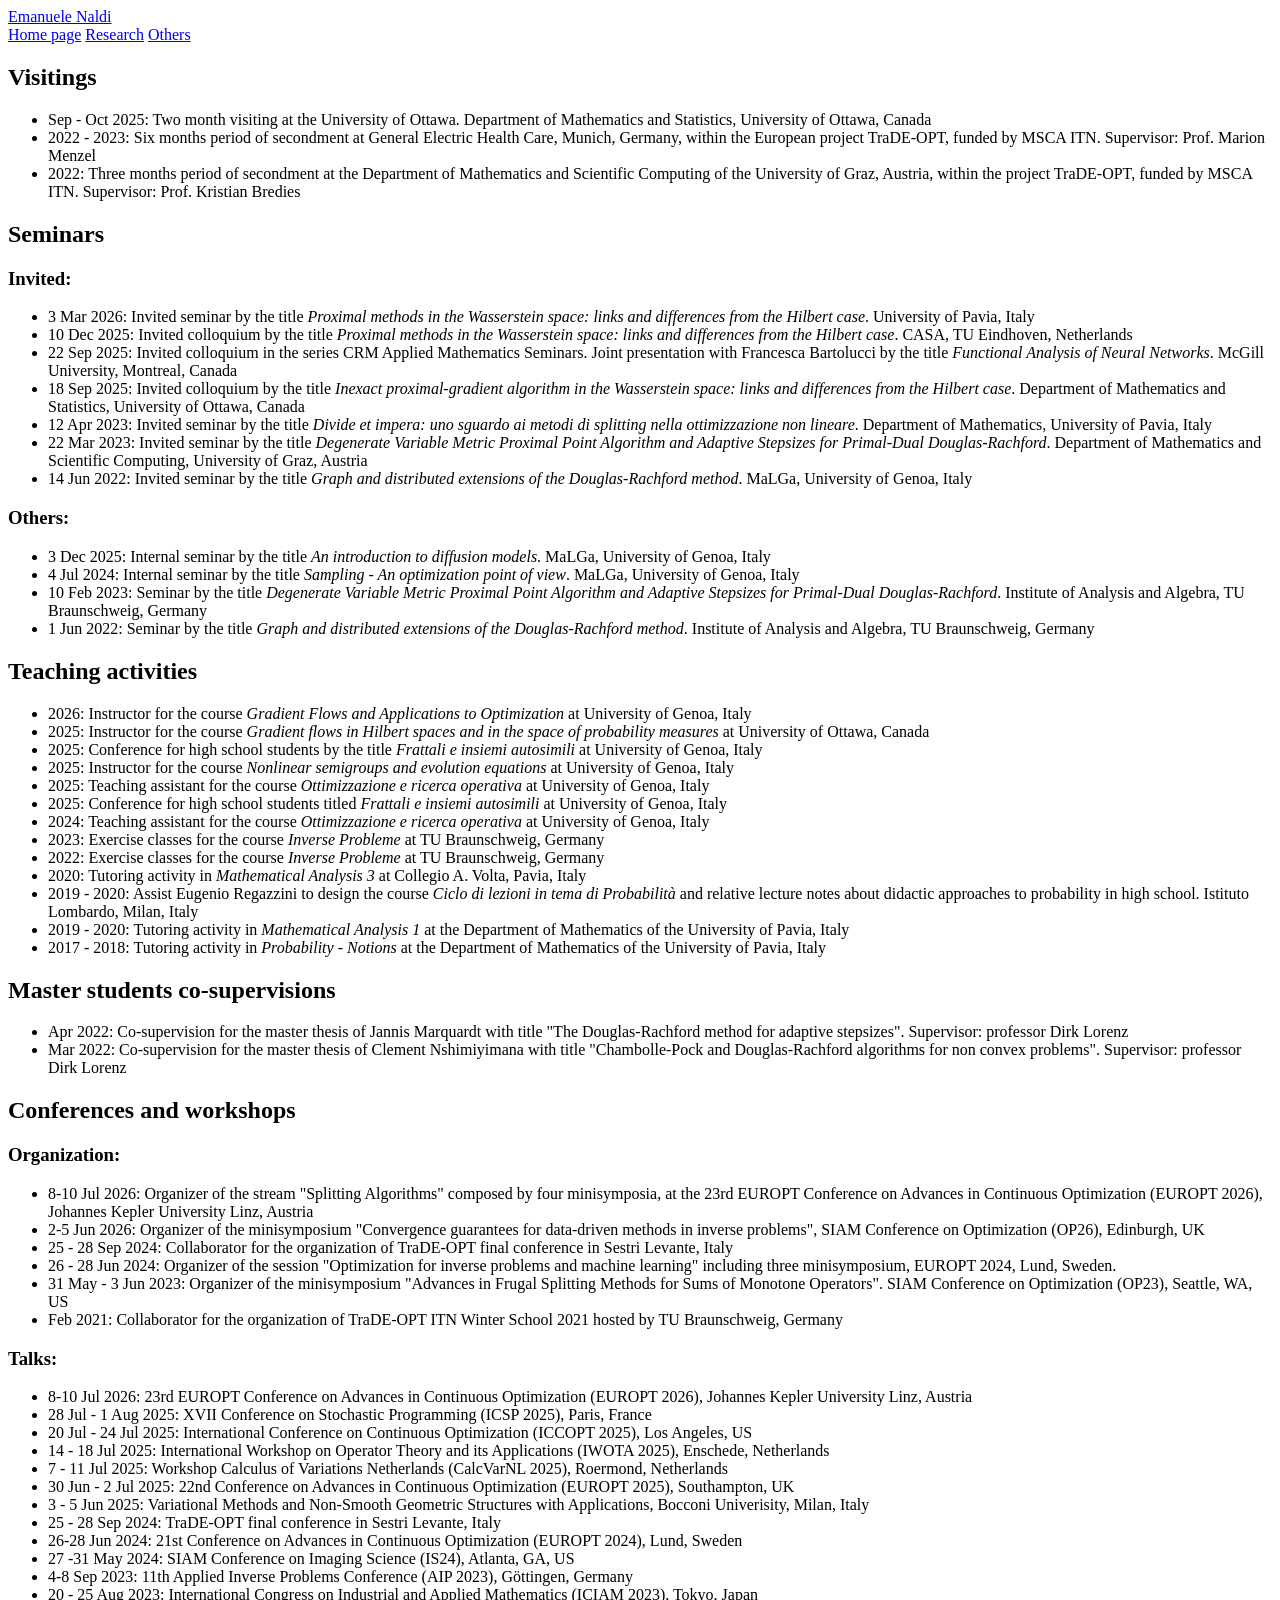
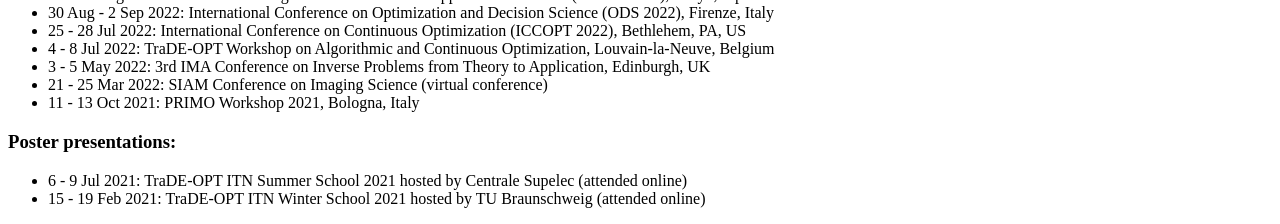
==== others.html @ 1a1bf8c4 "Add website pages" ====
<!DOCTYPE html>
<html lang="en">
<head>
  <meta charset="UTF-8">
  <meta name="viewport" content="width=device-width, initial-scale=1.0">
  <title>Emanuele Naldi - Others</title>
  <meta name="description" content="Emanuele Naldi: visits, seminars, teaching, supervision, conferences and workshops.">
  <link rel="preconnect" href="https://fonts.googleapis.com">
  <link rel="preconnect" href="https://fonts.gstatic.com" crossorigin>
  <link rel="stylesheet" href="https://fonts.googleapis.com/css2?family=Lato:ital,wght@0,300;0,400;0,700;1,300;1,400&display=swap">
  <link rel="stylesheet" href="assets/css/style.css">
</head>
<body>

<header class="site-header">
  <div class="wrap">
    <a class="brand" href="index.html">Emanuele Naldi</a>
    <nav class="nav">
      <a href="index.html">Home page</a>
      <a href="research.html">Research</a>
      <a href="others.html" aria-current="page">Others</a>
    </nav>
  </div>
</header>

<main>

<section>
  <div class="wrap">
    <h2 class="center">Visitings</h2>
    <ul class="plain">
      <li>Sep - Oct 2025: Two month visiting at the University of Ottawa. Department of Mathematics and Statistics, University of Ottawa, Canada</li>
      <li>2022 - 2023: Six months period of secondment at General Electric Health Care, Munich, Germany, within the European project TraDE-OPT, funded by MSCA ITN. Supervisor: Prof. Marion Menzel</li>
      <li>2022: Three months period of secondment at the Department of Mathematics and Scientific Computing of the University of Graz, Austria, within the project TraDE-OPT, funded by MSCA ITN. Supervisor: Prof. Kristian Bredies</li>
    </ul>
  </div>
</section>

<section class="band">
  <div class="wrap">
    <h2 class="center">Seminars</h2>
    <h3>Invited:</h3>
    <ul class="plain">
      <li>3 Mar 2026: Invited seminar by the title <em>Proximal methods in the Wasserstein space: links and differences from the Hilbert case</em>. University of Pavia, Italy</li>
      <li>10 Dec 2025: Invited colloquium by the title <em>Proximal methods in the Wasserstein space: links and differences from the Hilbert case</em>. CASA, TU Eindhoven, Netherlands</li>
      <li>22 Sep 2025: Invited colloquium in the series CRM Applied Mathematics Seminars. Joint presentation with Francesca Bartolucci by the title <em>Functional Analysis of Neural Networks</em>. McGill University, Montreal, Canada</li>
      <li>18 Sep 2025: Invited colloquium by the title <em>Inexact proximal-gradient algorithm in the Wasserstein space: links and differences from the Hilbert case</em>. Department of Mathematics and Statistics, University of Ottawa, Canada</li>
      <li>12 Apr 2023: Invited seminar by the title <em>Divide et impera: uno sguardo ai metodi di splitting nella ottimizzazione non lineare</em>. Department of Mathematics, University of Pavia, Italy</li>
      <li>22 Mar 2023: Invited seminar by the title <em>Degenerate Variable Metric Proximal Point Algorithm and Adaptive Stepsizes for Primal-Dual Douglas-Rachford</em>. Department of Mathematics and Scientific Computing, University of Graz, Austria</li>
      <li>14 Jun 2022: Invited seminar by the title <em>Graph and distributed extensions of the Douglas-Rachford method</em>. MaLGa, University of Genoa, Italy</li>
    </ul>
    <h3>Others:</h3>
    <ul class="plain">
      <li>3 Dec 2025: Internal seminar by the title <em>An introduction to diffusion models</em>. MaLGa, University of Genoa, Italy</li>
      <li>4 Jul 2024: Internal seminar by the title <em>Sampling - An optimization point of view</em>. MaLGa, University of Genoa, Italy</li>
      <li>10 Feb 2023: Seminar by the title <em>Degenerate Variable Metric Proximal Point Algorithm and Adaptive Stepsizes for Primal-Dual Douglas-Rachford</em>. Institute of Analysis and Algebra, TU Braunschweig, Germany</li>
      <li>1 Jun 2022: Seminar by the title <em>Graph and distributed extensions of the Douglas-Rachford method</em>. Institute of Analysis and Algebra, TU Braunschweig, Germany</li>
    </ul>
  </div>
</section>

<section>
  <div class="wrap">
    <h2 class="center">Teaching activities</h2>
    <ul class="plain">
      <li>2026: Instructor for the course <em>Gradient Flows and Applications to Optimization</em> at University of Genoa, Italy</li>
      <li>2025: Instructor for the course <em>Gradient flows in Hilbert spaces and in the space of probability measures</em> at University of Ottawa, Canada</li>
      <li>2025: Conference for high school students by the title <em>Frattali e insiemi autosimili</em> at University of Genoa, Italy</li>
      <li>2025: Instructor for the course <em>Nonlinear semigroups and evolution equations</em> at University of Genoa, Italy</li>
      <li>2025: Teaching assistant for the course <em>Ottimizzazione e ricerca operativa</em> at University of Genoa, Italy</li>
      <li>2025: Conference for high school students titled <em>Frattali e insiemi autosimili</em> at University of Genoa, Italy</li>
      <li>2024: Teaching assistant for the course <em>Ottimizzazione e ricerca operativa</em> at University of Genoa, Italy</li>
      <li>2023: Exercise classes for the course <em>Inverse Probleme</em> at TU Braunschweig, Germany</li>
      <li>2022: Exercise classes for the course <em>Inverse Probleme</em> at TU Braunschweig, Germany</li>
      <li>2020: Tutoring activity in <em>Mathematical Analysis 3</em> at Collegio A. Volta, Pavia, Italy</li>
      <li>2019 - 2020: Assist Eugenio Regazzini to design the course <em>Ciclo di lezioni in tema di Probabilità</em> and relative lecture notes about didactic approaches to probability in high school. Istituto Lombardo, Milan, Italy</li>
      <li>2019 - 2020: Tutoring activity in <em>Mathematical Analysis 1</em> at the Department of Mathematics of the University of Pavia, Italy</li>
      <li>2017 - 2018: Tutoring activity in <em>Probability - Notions</em> at the Department of Mathematics of the University of Pavia, Italy</li>
    </ul>
  </div>
</section>

<section class="band">
  <div class="wrap">
    <h2 class="center">Master students co-supervisions</h2>
    <ul class="plain">
      <li>Apr 2022: Co-supervision for the master thesis of Jannis Marquardt with title "The Douglas-Rachford method for adaptive stepsizes". Supervisor: professor Dirk Lorenz</li>
      <li>Mar 2022: Co-supervision for the master thesis of Clement Nshimiyimana with title "Chambolle-Pock and Douglas-Rachford algorithms for non convex problems". Supervisor: professor Dirk Lorenz</li>
    </ul>
  </div>
</section>

<section>
  <div class="wrap">
    <h2 class="center">Conferences and workshops</h2>
    <h3>Organization:</h3>
    <ul class="plain">
      <li>8-10 Jul 2026: Organizer of the stream "Splitting Algorithms" composed by four minisymposia, at the 23rd EUROPT Conference on Advances in Continuous Optimization (EUROPT 2026), Johannes Kepler University Linz, Austria</li>
      <li>2-5 Jun 2026: Organizer of the minisymposium "Convergence guarantees for data-driven methods in inverse problems", SIAM Conference on Optimization (OP26), Edinburgh, UK</li>
      <li>25 - 28 Sep 2024: Collaborator for the organization of TraDE-OPT final conference in Sestri Levante, Italy</li>
      <li>26 - 28 Jun 2024: Organizer of the session "Optimization for inverse problems and machine learning" including three minisymposium, EUROPT 2024, Lund, Sweden.</li>
      <li>31 May - 3 Jun 2023: Organizer of the minisymposium "Advances in Frugal Splitting Methods for Sums of Monotone Operators". SIAM Conference on Optimization (OP23), Seattle, WA, US</li>
      <li>Feb 2021: Collaborator for the organization of TraDE-OPT ITN Winter School 2021 hosted by TU Braunschweig, Germany</li>
    </ul>
    <h3>Talks:</h3>
    <ul class="plain">
      <li>8-10 Jul 2026: 23rd EUROPT Conference on Advances in Continuous Optimization (EUROPT 2026), Johannes Kepler University Linz, Austria</li>
      <li>28 Jul - 1 Aug 2025: XVII Conference on Stochastic Programming (ICSP 2025), Paris, France</li>
      <li>20 Jul - 24 Jul 2025: International Conference on Continuous Optimization (ICCOPT 2025), Los Angeles, US</li>
      <li>14 - 18 Jul 2025: International Workshop on Operator Theory and its Applications (IWOTA 2025), Enschede, Netherlands</li>
      <li>7 - 11 Jul 2025: Workshop Calculus of Variations Netherlands (CalcVarNL 2025), Roermond, Netherlands</li>
      <li>30 Jun - 2 Jul 2025: 22nd Conference on Advances in Continuous Optimization (EUROPT 2025), Southampton, UK</li>
      <li>3 - 5 Jun 2025: Variational Methods and Non-Smooth Geometric Structures with Applications, Bocconi Univerisity, Milan, Italy</li>
      <li>25 - 28 Sep 2024: TraDE-OPT final conference in Sestri Levante, Italy</li>
      <li>26-28 Jun 2024: 21st Conference on Advances in Continuous Optimization (EUROPT 2024), Lund, Sweden</li>
      <li>27 -31 May 2024: SIAM Conference on Imaging Science (IS24), Atlanta, GA, US</li>
      <li>4-8 Sep 2023: 11th Applied Inverse Problems Conference (AIP 2023), Göttingen, Germany</li>
      <li>20 - 25 Aug 2023: International Congress on Industrial and Applied Mathematics (ICIAM 2023), Tokyo, Japan</li>
      <li>30 Aug - 2 Sep 2022: International Conference on Optimization and Decision Science (ODS 2022), Firenze, Italy</li>
      <li>25 - 28 Jul 2022: International Conference on Continuous Optimization (ICCOPT 2022), Bethlehem, PA, US</li>
      <li>4 - 8 Jul 2022: TraDE-OPT Workshop on Algorithmic and Continuous Optimization, Louvain-la-Neuve, Belgium</li>
      <li>3 - 5 May 2022: 3rd IMA Conference on Inverse Problems from Theory to Application, Edinburgh, UK</li>
      <li>21 - 25 Mar 2022: SIAM Conference on Imaging Science (virtual conference)</li>
      <li>11 - 13 Oct 2021: PRIMO Workshop 2021, Bologna, Italy</li>
    </ul>
    <h3>Poster presentations:</h3>
    <ul class="plain">
      <li>6 - 9 Jul 2021: TraDE-OPT ITN Summer School 2021 hosted by Centrale Supelec (attended online)</li>
      <li>15 - 19 Feb 2021: TraDE-OPT ITN Winter School 2021 hosted by TU Braunschweig (attended online)</li>
    </ul>
  </div>
</section>

</main>

</body>
</html>
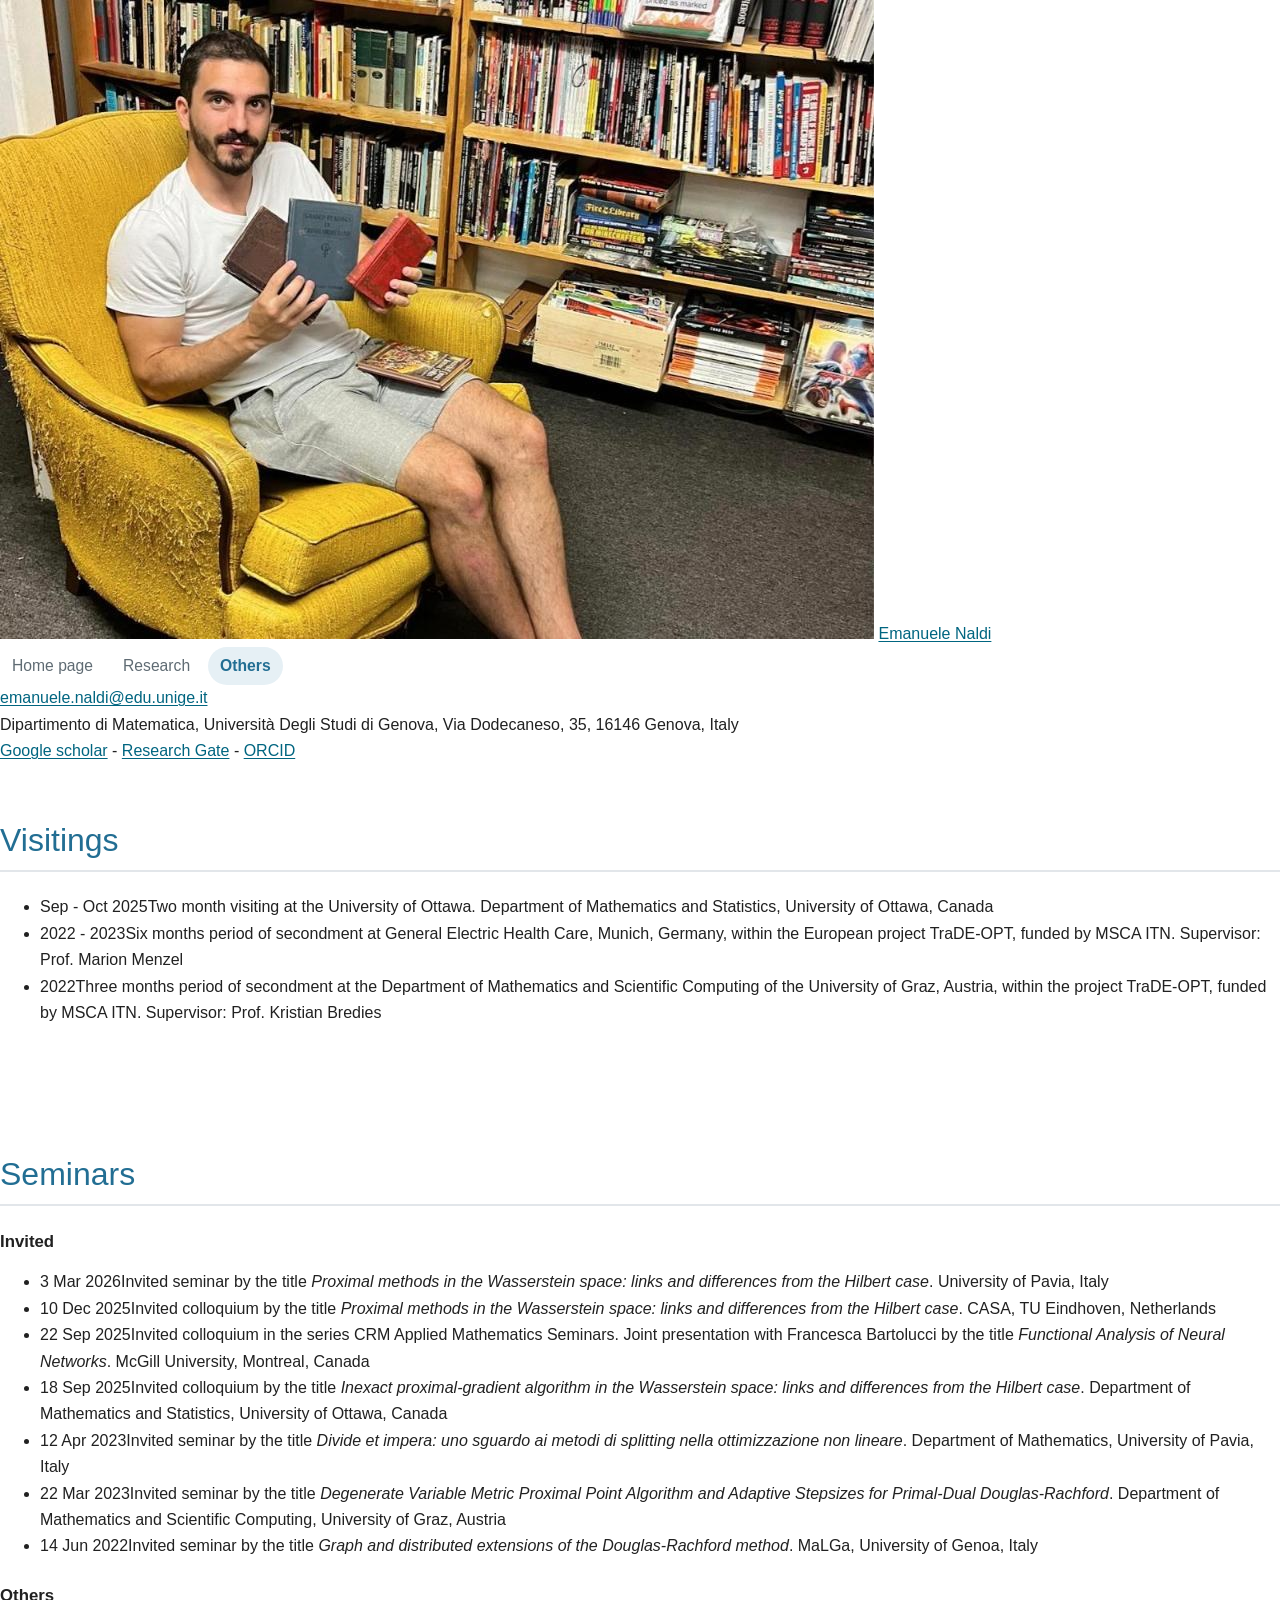
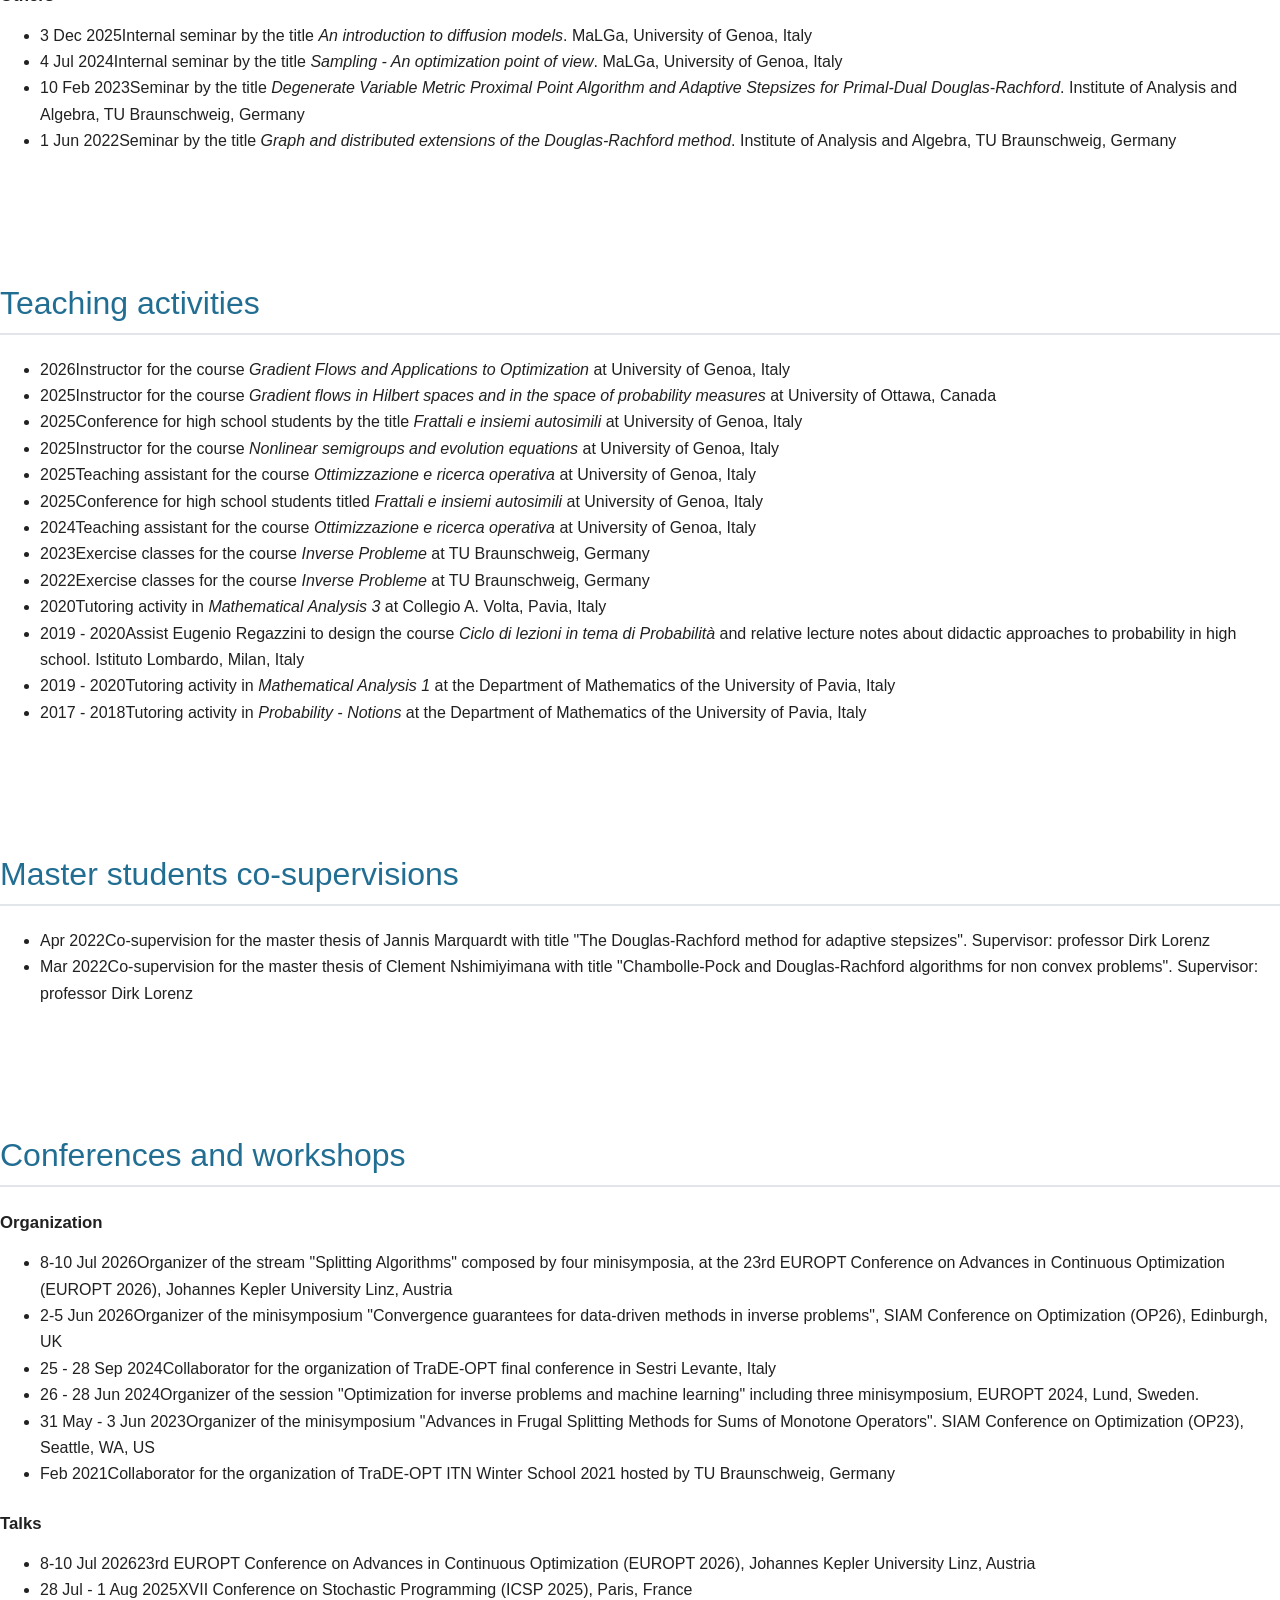
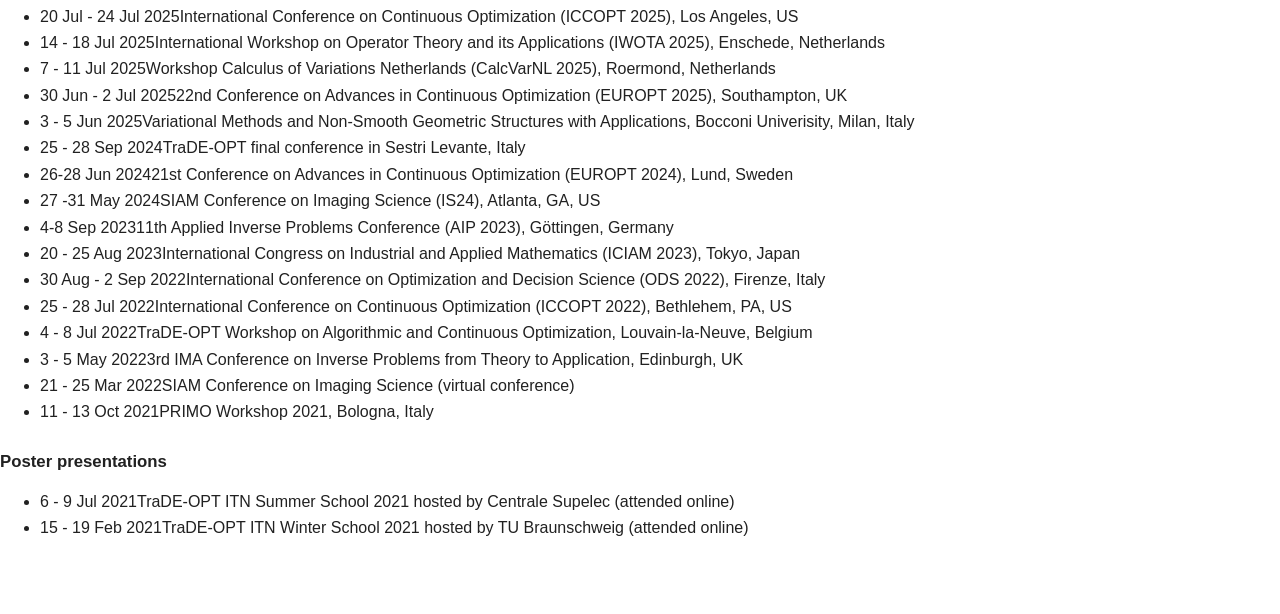
==== commit 545a6ab4: "New design: pages" ====
--- a/others.html
+++ b/others.html
@@ -5,133 +5,122 @@
   <meta name="viewport" content="width=device-width, initial-scale=1.0">
   <title>Emanuele Naldi - Others</title>
   <meta name="description" content="Emanuele Naldi: visits, seminars, teaching, supervision, conferences and workshops.">
+  <meta name="color-scheme" content="light dark">
   <link rel="preconnect" href="https://fonts.googleapis.com">
   <link rel="preconnect" href="https://fonts.gstatic.com" crossorigin>
-  <link rel="stylesheet" href="https://fonts.googleapis.com/css2?family=Lato:ital,wght@0,300;0,400;0,700;1,300;1,400&display=swap">
+  <link rel="stylesheet" href="https://fonts.googleapis.com/css2?family=Inter:wght@400;500;600;700&family=Newsreader:ital,opsz,wght@0,6..72,400;0,6..72,500;1,6..72,400&display=swap">
   <link rel="stylesheet" href="assets/css/style.css">
+  
 </head>
-<body>
+<body class="page-others">
+<div class="layout">
+  <aside class="sidebar">
+    <img class="portrait" src="assets/img/photo.jpg" alt="Emanuele Naldi">
+    <a class="name" href="index.html">Emanuele Naldi</a>
+    <nav class="nav" aria-label="Main"><a href="index.html">Home page</a><a href="research.html">Research</a><a href="others.html" aria-current="page">Others</a></nav>
+    <div class="side-contact">
+      <div><a href="mailto:emanuele.naldi@edu.unige.it">emanuele.naldi@edu.unige.it</a></div>
+      <div>Dipartimento di Matematica, Università Degli Studi di Genova, Via Dodecaneso, 35, 16146 Genova, Italy</div>
+      <div class="links"><a href="https://scholar.google.com/citations?user=Q-RhkkMAAAAJ&amp;hl=it">Google scholar</a> - <a href="https://www.researchgate.net/profile/Emanuele-Naldi-2">Research Gate</a> - <a href="https://orcid.org/0000-0002-2437-2832">ORCID</a></div>
+    </div>
+  </aside>
+  <main>
+    <section>
+      <h2>Visitings</h2>
+      <ul class="timeline">
+        <li><span class="when">Sep - Oct 2025</span><span class="what">Two month visiting at the University of Ottawa. Department of Mathematics and Statistics, University of Ottawa, Canada</span></li>
+        <li><span class="when">2022 - 2023</span><span class="what">Six months period of secondment at General Electric Health Care, Munich, Germany, within the European project TraDE-OPT, funded by MSCA ITN. Supervisor: Prof. Marion Menzel</span></li>
+        <li><span class="when">2022</span><span class="what">Three months period of secondment at the Department of Mathematics and Scientific Computing of the University of Graz, Austria, within the project TraDE-OPT, funded by MSCA ITN. Supervisor: Prof. Kristian Bredies</span></li>
+      </ul>
+    </section>
 
-<header class="site-header">
-  <div class="wrap">
-    <a class="brand" href="index.html">Emanuele Naldi</a>
-    <nav class="nav">
-      <a href="index.html">Home page</a>
-      <a href="research.html">Research</a>
-      <a href="others.html" aria-current="page">Others</a>
-    </nav>
-  </div>
-</header>
+    <section>
+      <h2>Seminars</h2>
+      <h3>Invited</h3>
+      <ul class="timeline">
+        <li><span class="when">3 Mar 2026</span><span class="what">Invited seminar by the title <em>Proximal methods in the Wasserstein space: links and differences from the Hilbert case</em>. University of Pavia, Italy</span></li>
+        <li><span class="when">10 Dec 2025</span><span class="what">Invited colloquium by the title <em>Proximal methods in the Wasserstein space: links and differences from the Hilbert case</em>. CASA, TU Eindhoven, Netherlands</span></li>
+        <li><span class="when">22 Sep 2025</span><span class="what">Invited colloquium in the series CRM Applied Mathematics Seminars. Joint presentation with Francesca Bartolucci by the title <em>Functional Analysis of Neural Networks</em>. McGill University, Montreal, Canada</span></li>
+        <li><span class="when">18 Sep 2025</span><span class="what">Invited colloquium by the title <em>Inexact proximal-gradient algorithm in the Wasserstein space: links and differences from the Hilbert case</em>. Department of Mathematics and Statistics, University of Ottawa, Canada</span></li>
+        <li><span class="when">12 Apr 2023</span><span class="what">Invited seminar by the title <em>Divide et impera: uno sguardo ai metodi di splitting nella ottimizzazione non lineare</em>. Department of Mathematics, University of Pavia, Italy</span></li>
+        <li><span class="when">22 Mar 2023</span><span class="what">Invited seminar by the title <em>Degenerate Variable Metric Proximal Point Algorithm and Adaptive Stepsizes for Primal-Dual Douglas-Rachford</em>. Department of Mathematics and Scientific Computing, University of Graz, Austria</span></li>
+        <li><span class="when">14 Jun 2022</span><span class="what">Invited seminar by the title <em>Graph and distributed extensions of the Douglas-Rachford method</em>. MaLGa, University of Genoa, Italy</span></li>
+      </ul>
+      <h3>Others</h3>
+      <ul class="timeline">
+        <li><span class="when">3 Dec 2025</span><span class="what">Internal seminar by the title <em>An introduction to diffusion models</em>. MaLGa, University of Genoa, Italy</span></li>
+        <li><span class="when">4 Jul 2024</span><span class="what">Internal seminar by the title <em>Sampling - An optimization point of view</em>. MaLGa, University of Genoa, Italy</span></li>
+        <li><span class="when">10 Feb 2023</span><span class="what">Seminar by the title <em>Degenerate Variable Metric Proximal Point Algorithm and Adaptive Stepsizes for Primal-Dual Douglas-Rachford</em>. Institute of Analysis and Algebra, TU Braunschweig, Germany</span></li>
+        <li><span class="when">1 Jun 2022</span><span class="what">Seminar by the title <em>Graph and distributed extensions of the Douglas-Rachford method</em>. Institute of Analysis and Algebra, TU Braunschweig, Germany</span></li>
+      </ul>
+    </section>
 
-<main>
+    <section>
+      <h2>Teaching activities</h2>
+      <ul class="timeline">
+        <li><span class="when">2026</span><span class="what">Instructor for the course <em>Gradient Flows and Applications to Optimization</em> at University of Genoa, Italy</span></li>
+        <li><span class="when">2025</span><span class="what">Instructor for the course <em>Gradient flows in Hilbert spaces and in the space of probability measures</em> at University of Ottawa, Canada</span></li>
+        <li><span class="when">2025</span><span class="what">Conference for high school students by the title <em>Frattali e insiemi autosimili</em> at University of Genoa, Italy</span></li>
+        <li><span class="when">2025</span><span class="what">Instructor for the course <em>Nonlinear semigroups and evolution equations</em> at University of Genoa, Italy</span></li>
+        <li><span class="when">2025</span><span class="what">Teaching assistant for the course <em>Ottimizzazione e ricerca operativa</em> at University of Genoa, Italy</span></li>
+        <li><span class="when">2025</span><span class="what">Conference for high school students titled <em>Frattali e insiemi autosimili</em> at University of Genoa, Italy</span></li>
+        <li><span class="when">2024</span><span class="what">Teaching assistant for the course <em>Ottimizzazione e ricerca operativa</em> at University of Genoa, Italy</span></li>
+        <li><span class="when">2023</span><span class="what">Exercise classes for the course <em>Inverse Probleme</em> at TU Braunschweig, Germany</span></li>
+        <li><span class="when">2022</span><span class="what">Exercise classes for the course <em>Inverse Probleme</em> at TU Braunschweig, Germany</span></li>
+        <li><span class="when">2020</span><span class="what">Tutoring activity in <em>Mathematical Analysis 3</em> at Collegio A. Volta, Pavia, Italy</span></li>
+        <li><span class="when">2019 - 2020</span><span class="what">Assist Eugenio Regazzini to design the course <em>Ciclo di lezioni in tema di Probabilità</em> and relative lecture notes about didactic approaches to probability in high school. Istituto Lombardo, Milan, Italy</span></li>
+        <li><span class="when">2019 - 2020</span><span class="what">Tutoring activity in <em>Mathematical Analysis 1</em> at the Department of Mathematics of the University of Pavia, Italy</span></li>
+        <li><span class="when">2017 - 2018</span><span class="what">Tutoring activity in <em>Probability - Notions</em> at the Department of Mathematics of the University of Pavia, Italy</span></li>
+      </ul>
+    </section>
 
-<section>
-  <div class="wrap">
-    <h2 class="center">Visitings</h2>
-    <ul class="plain">
-      <li>Sep - Oct 2025: Two month visiting at the University of Ottawa. Department of Mathematics and Statistics, University of Ottawa, Canada</li>
-      <li>2022 - 2023: Six months period of secondment at General Electric Health Care, Munich, Germany, within the European project TraDE-OPT, funded by MSCA ITN. Supervisor: Prof. Marion Menzel</li>
-      <li>2022: Three months period of secondment at the Department of Mathematics and Scientific Computing of the University of Graz, Austria, within the project TraDE-OPT, funded by MSCA ITN. Supervisor: Prof. Kristian Bredies</li>
-    </ul>
-  </div>
-</section>
+    <section>
+      <h2>Master students co-supervisions</h2>
+      <ul class="timeline">
+        <li><span class="when">Apr 2022</span><span class="what">Co-supervision for the master thesis of Jannis Marquardt with title "The Douglas-Rachford method for adaptive stepsizes". Supervisor: professor Dirk Lorenz</span></li>
+        <li><span class="when">Mar 2022</span><span class="what">Co-supervision for the master thesis of Clement Nshimiyimana with title "Chambolle-Pock and Douglas-Rachford algorithms for non convex problems". Supervisor: professor Dirk Lorenz</span></li>
+      </ul>
+    </section>
 
-<section class="band">
-  <div class="wrap">
-    <h2 class="center">Seminars</h2>
-    <h3>Invited:</h3>
-    <ul class="plain">
-      <li>3 Mar 2026: Invited seminar by the title <em>Proximal methods in the Wasserstein space: links and differences from the Hilbert case</em>. University of Pavia, Italy</li>
-      <li>10 Dec 2025: Invited colloquium by the title <em>Proximal methods in the Wasserstein space: links and differences from the Hilbert case</em>. CASA, TU Eindhoven, Netherlands</li>
-      <li>22 Sep 2025: Invited colloquium in the series CRM Applied Mathematics Seminars. Joint presentation with Francesca Bartolucci by the title <em>Functional Analysis of Neural Networks</em>. McGill University, Montreal, Canada</li>
-      <li>18 Sep 2025: Invited colloquium by the title <em>Inexact proximal-gradient algorithm in the Wasserstein space: links and differences from the Hilbert case</em>. Department of Mathematics and Statistics, University of Ottawa, Canada</li>
-      <li>12 Apr 2023: Invited seminar by the title <em>Divide et impera: uno sguardo ai metodi di splitting nella ottimizzazione non lineare</em>. Department of Mathematics, University of Pavia, Italy</li>
-      <li>22 Mar 2023: Invited seminar by the title <em>Degenerate Variable Metric Proximal Point Algorithm and Adaptive Stepsizes for Primal-Dual Douglas-Rachford</em>. Department of Mathematics and Scientific Computing, University of Graz, Austria</li>
-      <li>14 Jun 2022: Invited seminar by the title <em>Graph and distributed extensions of the Douglas-Rachford method</em>. MaLGa, University of Genoa, Italy</li>
-    </ul>
-    <h3>Others:</h3>
-    <ul class="plain">
-      <li>3 Dec 2025: Internal seminar by the title <em>An introduction to diffusion models</em>. MaLGa, University of Genoa, Italy</li>
-      <li>4 Jul 2024: Internal seminar by the title <em>Sampling - An optimization point of view</em>. MaLGa, University of Genoa, Italy</li>
-      <li>10 Feb 2023: Seminar by the title <em>Degenerate Variable Metric Proximal Point Algorithm and Adaptive Stepsizes for Primal-Dual Douglas-Rachford</em>. Institute of Analysis and Algebra, TU Braunschweig, Germany</li>
-      <li>1 Jun 2022: Seminar by the title <em>Graph and distributed extensions of the Douglas-Rachford method</em>. Institute of Analysis and Algebra, TU Braunschweig, Germany</li>
-    </ul>
-  </div>
-</section>
-
-<section>
-  <div class="wrap">
-    <h2 class="center">Teaching activities</h2>
-    <ul class="plain">
-      <li>2026: Instructor for the course <em>Gradient Flows and Applications to Optimization</em> at University of Genoa, Italy</li>
-      <li>2025: Instructor for the course <em>Gradient flows in Hilbert spaces and in the space of probability measures</em> at University of Ottawa, Canada</li>
-      <li>2025: Conference for high school students by the title <em>Frattali e insiemi autosimili</em> at University of Genoa, Italy</li>
-      <li>2025: Instructor for the course <em>Nonlinear semigroups and evolution equations</em> at University of Genoa, Italy</li>
-      <li>2025: Teaching assistant for the course <em>Ottimizzazione e ricerca operativa</em> at University of Genoa, Italy</li>
-      <li>2025: Conference for high school students titled <em>Frattali e insiemi autosimili</em> at University of Genoa, Italy</li>
-      <li>2024: Teaching assistant for the course <em>Ottimizzazione e ricerca operativa</em> at University of Genoa, Italy</li>
-      <li>2023: Exercise classes for the course <em>Inverse Probleme</em> at TU Braunschweig, Germany</li>
-      <li>2022: Exercise classes for the course <em>Inverse Probleme</em> at TU Braunschweig, Germany</li>
-      <li>2020: Tutoring activity in <em>Mathematical Analysis 3</em> at Collegio A. Volta, Pavia, Italy</li>
-      <li>2019 - 2020: Assist Eugenio Regazzini to design the course <em>Ciclo di lezioni in tema di Probabilità</em> and relative lecture notes about didactic approaches to probability in high school. Istituto Lombardo, Milan, Italy</li>
-      <li>2019 - 2020: Tutoring activity in <em>Mathematical Analysis 1</em> at the Department of Mathematics of the University of Pavia, Italy</li>
-      <li>2017 - 2018: Tutoring activity in <em>Probability - Notions</em> at the Department of Mathematics of the University of Pavia, Italy</li>
-    </ul>
-  </div>
-</section>
-
-<section class="band">
-  <div class="wrap">
-    <h2 class="center">Master students co-supervisions</h2>
-    <ul class="plain">
-      <li>Apr 2022: Co-supervision for the master thesis of Jannis Marquardt with title "The Douglas-Rachford method for adaptive stepsizes". Supervisor: professor Dirk Lorenz</li>
-      <li>Mar 2022: Co-supervision for the master thesis of Clement Nshimiyimana with title "Chambolle-Pock and Douglas-Rachford algorithms for non convex problems". Supervisor: professor Dirk Lorenz</li>
-    </ul>
-  </div>
-</section>
-
-<section>
-  <div class="wrap">
-    <h2 class="center">Conferences and workshops</h2>
-    <h3>Organization:</h3>
-    <ul class="plain">
-      <li>8-10 Jul 2026: Organizer of the stream "Splitting Algorithms" composed by four minisymposia, at the 23rd EUROPT Conference on Advances in Continuous Optimization (EUROPT 2026), Johannes Kepler University Linz, Austria</li>
-      <li>2-5 Jun 2026: Organizer of the minisymposium "Convergence guarantees for data-driven methods in inverse problems", SIAM Conference on Optimization (OP26), Edinburgh, UK</li>
-      <li>25 - 28 Sep 2024: Collaborator for the organization of TraDE-OPT final conference in Sestri Levante, Italy</li>
-      <li>26 - 28 Jun 2024: Organizer of the session "Optimization for inverse problems and machine learning" including three minisymposium, EUROPT 2024, Lund, Sweden.</li>
-      <li>31 May - 3 Jun 2023: Organizer of the minisymposium "Advances in Frugal Splitting Methods for Sums of Monotone Operators". SIAM Conference on Optimization (OP23), Seattle, WA, US</li>
-      <li>Feb 2021: Collaborator for the organization of TraDE-OPT ITN Winter School 2021 hosted by TU Braunschweig, Germany</li>
-    </ul>
-    <h3>Talks:</h3>
-    <ul class="plain">
-      <li>8-10 Jul 2026: 23rd EUROPT Conference on Advances in Continuous Optimization (EUROPT 2026), Johannes Kepler University Linz, Austria</li>
-      <li>28 Jul - 1 Aug 2025: XVII Conference on Stochastic Programming (ICSP 2025), Paris, France</li>
-      <li>20 Jul - 24 Jul 2025: International Conference on Continuous Optimization (ICCOPT 2025), Los Angeles, US</li>
-      <li>14 - 18 Jul 2025: International Workshop on Operator Theory and its Applications (IWOTA 2025), Enschede, Netherlands</li>
-      <li>7 - 11 Jul 2025: Workshop Calculus of Variations Netherlands (CalcVarNL 2025), Roermond, Netherlands</li>
-      <li>30 Jun - 2 Jul 2025: 22nd Conference on Advances in Continuous Optimization (EUROPT 2025), Southampton, UK</li>
-      <li>3 - 5 Jun 2025: Variational Methods and Non-Smooth Geometric Structures with Applications, Bocconi Univerisity, Milan, Italy</li>
-      <li>25 - 28 Sep 2024: TraDE-OPT final conference in Sestri Levante, Italy</li>
-      <li>26-28 Jun 2024: 21st Conference on Advances in Continuous Optimization (EUROPT 2024), Lund, Sweden</li>
-      <li>27 -31 May 2024: SIAM Conference on Imaging Science (IS24), Atlanta, GA, US</li>
-      <li>4-8 Sep 2023: 11th Applied Inverse Problems Conference (AIP 2023), Göttingen, Germany</li>
-      <li>20 - 25 Aug 2023: International Congress on Industrial and Applied Mathematics (ICIAM 2023), Tokyo, Japan</li>
-      <li>30 Aug - 2 Sep 2022: International Conference on Optimization and Decision Science (ODS 2022), Firenze, Italy</li>
-      <li>25 - 28 Jul 2022: International Conference on Continuous Optimization (ICCOPT 2022), Bethlehem, PA, US</li>
-      <li>4 - 8 Jul 2022: TraDE-OPT Workshop on Algorithmic and Continuous Optimization, Louvain-la-Neuve, Belgium</li>
-      <li>3 - 5 May 2022: 3rd IMA Conference on Inverse Problems from Theory to Application, Edinburgh, UK</li>
-      <li>21 - 25 Mar 2022: SIAM Conference on Imaging Science (virtual conference)</li>
-      <li>11 - 13 Oct 2021: PRIMO Workshop 2021, Bologna, Italy</li>
-    </ul>
-    <h3>Poster presentations:</h3>
-    <ul class="plain">
-      <li>6 - 9 Jul 2021: TraDE-OPT ITN Summer School 2021 hosted by Centrale Supelec (attended online)</li>
-      <li>15 - 19 Feb 2021: TraDE-OPT ITN Winter School 2021 hosted by TU Braunschweig (attended online)</li>
-    </ul>
-  </div>
-</section>
-
-</main>
-
+    <section>
+      <h2>Conferences and workshops</h2>
+      <h3>Organization</h3>
+      <ul class="timeline">
+        <li><span class="when">8-10 Jul 2026</span><span class="what">Organizer of the stream "Splitting Algorithms" composed by four minisymposia, at the 23rd EUROPT Conference on Advances in Continuous Optimization (EUROPT 2026), Johannes Kepler University Linz, Austria</span></li>
+        <li><span class="when">2-5 Jun 2026</span><span class="what">Organizer of the minisymposium "Convergence guarantees for data-driven methods in inverse problems", SIAM Conference on Optimization (OP26), Edinburgh, UK</span></li>
+        <li><span class="when">25 - 28 Sep 2024</span><span class="what">Collaborator for the organization of TraDE-OPT final conference in Sestri Levante, Italy</span></li>
+        <li><span class="when">26 - 28 Jun 2024</span><span class="what">Organizer of the session "Optimization for inverse problems and machine learning" including three minisymposium, EUROPT 2024, Lund, Sweden.</span></li>
+        <li><span class="when">31 May - 3 Jun 2023</span><span class="what">Organizer of the minisymposium "Advances in Frugal Splitting Methods for Sums of Monotone Operators". SIAM Conference on Optimization (OP23), Seattle, WA, US</span></li>
+        <li><span class="when">Feb 2021</span><span class="what">Collaborator for the organization of TraDE-OPT ITN Winter School 2021 hosted by TU Braunschweig, Germany</span></li>
+      </ul>
+      <h3>Talks</h3>
+      <ul class="timeline">
+        <li><span class="when">8-10 Jul 2026</span><span class="what">23rd EUROPT Conference on Advances in Continuous Optimization (EUROPT 2026), Johannes Kepler University Linz, Austria</span></li>
+        <li><span class="when">28 Jul - 1 Aug 2025</span><span class="what">XVII Conference on Stochastic Programming (ICSP 2025), Paris, France</span></li>
+        <li><span class="when">20 Jul - 24 Jul 2025</span><span class="what">International Conference on Continuous Optimization (ICCOPT 2025), Los Angeles, US</span></li>
+        <li><span class="when">14 - 18 Jul 2025</span><span class="what">International Workshop on Operator Theory and its Applications (IWOTA 2025), Enschede, Netherlands</span></li>
+        <li><span class="when">7 - 11 Jul 2025</span><span class="what">Workshop Calculus of Variations Netherlands (CalcVarNL 2025), Roermond, Netherlands</span></li>
+        <li><span class="when">30 Jun - 2 Jul 2025</span><span class="what">22nd Conference on Advances in Continuous Optimization (EUROPT 2025), Southampton, UK</span></li>
+        <li><span class="when">3 - 5 Jun 2025</span><span class="what">Variational Methods and Non-Smooth Geometric Structures with Applications, Bocconi Univerisity, Milan, Italy</span></li>
+        <li><span class="when">25 - 28 Sep 2024</span><span class="what">TraDE-OPT final conference in Sestri Levante, Italy</span></li>
+        <li><span class="when">26-28 Jun 2024</span><span class="what">21st Conference on Advances in Continuous Optimization (EUROPT 2024), Lund, Sweden</span></li>
+        <li><span class="when">27 -31 May 2024</span><span class="what">SIAM Conference on Imaging Science (IS24), Atlanta, GA, US</span></li>
+        <li><span class="when">4-8 Sep 2023</span><span class="what">11th Applied Inverse Problems Conference (AIP 2023), Göttingen, Germany</span></li>
+        <li><span class="when">20 - 25 Aug 2023</span><span class="what">International Congress on Industrial and Applied Mathematics (ICIAM 2023), Tokyo, Japan</span></li>
+        <li><span class="when">30 Aug - 2 Sep 2022</span><span class="what">International Conference on Optimization and Decision Science (ODS 2022), Firenze, Italy</span></li>
+        <li><span class="when">25 - 28 Jul 2022</span><span class="what">International Conference on Continuous Optimization (ICCOPT 2022), Bethlehem, PA, US</span></li>
+        <li><span class="when">4 - 8 Jul 2022</span><span class="what">TraDE-OPT Workshop on Algorithmic and Continuous Optimization, Louvain-la-Neuve, Belgium</span></li>
+        <li><span class="when">3 - 5 May 2022</span><span class="what">3rd IMA Conference on Inverse Problems from Theory to Application, Edinburgh, UK</span></li>
+        <li><span class="when">21 - 25 Mar 2022</span><span class="what">SIAM Conference on Imaging Science (virtual conference)</span></li>
+        <li><span class="when">11 - 13 Oct 2021</span><span class="what">PRIMO Workshop 2021, Bologna, Italy</span></li>
+      </ul>
+      <h3>Poster presentations</h3>
+      <ul class="timeline">
+        <li><span class="when">6 - 9 Jul 2021</span><span class="what">TraDE-OPT ITN Summer School 2021 hosted by Centrale Supelec (attended online)</span></li>
+        <li><span class="when">15 - 19 Feb 2021</span><span class="what">TraDE-OPT ITN Winter School 2021 hosted by TU Braunschweig (attended online)</span></li>
+      </ul>
+    </section>
+  </main>
+</div>
 </body>
 </html>
--- a/assets/css/style.css
+++ b/assets/css/style.css
@@ -0,0 +1,159 @@
+/* Emanuele Naldi — personal website */
+:root {
+  --accent: #226e93;
+  --accent-dark: #174d68;
+  --link: #006580;
+  --text: #212121;
+  --muted: #5f6b73;
+  --band: #f3f5f7;
+  --line: #e2e6ea;
+  --card: #ffffff;
+  --badge: #2c3e50;
+  --radius: 10px;
+  --maxw: 1080px;
+}
+
+* { box-sizing: border-box; }
+
+html { scroll-behavior: smooth; }
+
+body {
+  margin: 0;
+  font-family: "Lato", "Helvetica Neue", Arial, sans-serif;
+  font-size: 16px;
+  line-height: 1.65;
+  color: var(--text);
+  background: #fff;
+  -webkit-font-smoothing: antialiased;
+}
+
+a { color: var(--link); text-decoration-thickness: 1px; text-underline-offset: 2px; }
+a:hover { color: var(--accent-dark); }
+
+.wrap { max-width: var(--maxw); margin: 0 auto; padding: 0 24px; }
+
+/* ---------- Header ---------- */
+.site-header {
+  position: sticky; top: 0; z-index: 10;
+  background: rgba(255, 255, 255, 0.92);
+  backdrop-filter: saturate(160%) blur(8px);
+  -webkit-backdrop-filter: saturate(160%) blur(8px);
+  border-bottom: 1px solid var(--line);
+}
+.site-header .wrap {
+  display: flex; align-items: center; justify-content: space-between;
+  gap: 16px; min-height: 64px;
+}
+.brand {
+  font-weight: 300; font-size: 1.35rem; letter-spacing: 0.01em;
+  color: var(--text); text-decoration: none; white-space: nowrap;
+}
+.brand:hover { color: var(--accent); }
+.nav { display: flex; gap: 6px; flex-wrap: wrap; }
+.nav a {
+  color: var(--muted); text-decoration: none; font-size: 0.98rem;
+  padding: 6px 12px; border-radius: 999px; transition: background .15s, color .15s;
+}
+.nav a:hover { color: var(--accent); background: #eef4f7; }
+.nav a[aria-current="page"] { color: var(--accent); background: #e6f0f5; font-weight: 700; }
+
+/* ---------- Sections ---------- */
+section { padding: 56px 0; }
+section.band { background: var(--band); }
+
+h1, h2, h3 { line-height: 1.25; }
+h1 { font-weight: 300; font-size: clamp(2.2rem, 4vw, 3rem); color: var(--accent); margin: 0 0 18px; }
+h2 {
+  font-weight: 300; font-size: clamp(1.6rem, 3vw, 2rem); color: var(--accent);
+  margin: 0 0 22px; padding-bottom: 10px; border-bottom: 2px solid var(--line);
+}
+h2.center { text-align: center; border-bottom: 0; padding-bottom: 0; }
+h2.center::after {
+  content: ""; display: block; width: 56px; height: 2px; margin: 12px auto 0;
+  background: var(--accent); opacity: .5;
+}
+h3 { font-size: 1.05rem; font-weight: 700; margin: 26px 0 10px; }
+
+/* ---------- Hero ---------- */
+.hero { padding: 64px 0 56px; }
+.hero .wrap {
+  display: grid; grid-template-columns: minmax(260px, 420px) 1fr; gap: 48px; align-items: start;
+}
+.hero img {
+  width: 100%; height: auto; display: block;
+  border-radius: var(--radius); box-shadow: 0 10px 30px rgba(20, 40, 60, .15);
+}
+.hero p { margin: 0 0 14px; }
+
+/* ---------- News ---------- */
+.news {
+  display: flex; gap: 18px; align-items: flex-start;
+  background: #f0f6f9; border-left: 4px solid var(--accent);
+  border-radius: var(--radius); padding: 20px 24px;
+  font-size: 1.12rem;
+}
+.news p { margin: 0 0 10px; }
+.news p:last-child { margin-bottom: 0; }
+.news .label { color: var(--accent); font-weight: 700; }
+
+.badge {
+  display: inline-block; background: var(--badge); color: #fff;
+  padding: 2px 9px; border-radius: 4px; font-size: .78rem; font-weight: 700;
+  text-transform: uppercase; letter-spacing: .5px; line-height: 1.6; white-space: nowrap;
+}
+.badge.new { background: var(--accent); margin-top: 4px; }
+
+/* ---------- Paper cards ---------- */
+.cards { display: grid; grid-template-columns: 1fr 1fr; gap: 24px; }
+.card {
+  background: var(--card); border-radius: var(--radius); padding: 22px 24px;
+  box-shadow: 0 1px 2px rgba(0,0,0,.05), 0 6px 20px rgba(20, 40, 60, .07);
+  min-width: 0;
+}
+.card.wide { grid-column: 1 / -1; display: grid; grid-template-columns: 1.15fr 1fr; gap: 28px; align-items: center; }
+.card.wide > * { min-width: 0; }
+.card .badge { margin-bottom: 12px; }
+.card p { margin: 0 0 12px; }
+.card ul { padding-left: 1.3em; margin: 0; }
+.card li { margin-bottom: 6px; }
+.card figure { margin: 0; }
+.card figure img { width: 100%; height: auto; display: block; border-radius: 6px; }
+.paper-title { font-weight: 700; }
+mjx-container[display="true"] { overflow-x: auto; overflow-y: hidden; max-width: 100%; }
+
+/* ---------- Lists ---------- */
+ul.plain { padding-left: 1.3em; margin: 0; }
+ul.plain li { margin-bottom: 8px; }
+ul.pubs { list-style: none; padding: 0; margin: 0; }
+ul.pubs li {
+  background: #fff; border: 1px solid var(--line); border-radius: 8px;
+  padding: 14px 18px; margin-bottom: 12px;
+}
+section:not(.band) ul.pubs li { background: #fafbfc; }
+ul.pubs a { word-break: break-word; }
+
+.two-col { display: grid; grid-template-columns: 1fr 1fr; gap: 48px; }
+
+.contact p { margin: 0 0 8px; }
+
+/* ---------- Footer ---------- */
+.site-footer { background: #1f2a33; color: #d9e2e8; padding: 44px 0; text-align: center; }
+.site-footer blockquote {
+  margin: 0 auto; max-width: 760px; font-style: italic; font-weight: 300; font-size: 1.05rem;
+}
+.site-footer cite { display: block; margin-top: 10px; font-style: italic; color: #9fb3c0; }
+
+/* ---------- Responsive ---------- */
+@media (max-width: 860px) {
+  .hero .wrap, .two-col, .cards, .card.wide { grid-template-columns: 1fr; }
+  .hero .wrap { gap: 28px; }
+  .hero h1 { text-align: center; }
+  section { padding: 40px 0; }
+}
+@media (max-width: 520px) {
+  .wrap { padding: 0 16px; }
+  .site-header .wrap { flex-direction: column; align-items: flex-start; gap: 4px; padding-top: 10px; padding-bottom: 10px; }
+  .nav a { padding: 4px 10px; font-size: .92rem; }
+  .news { flex-direction: column; gap: 8px; font-size: 1.02rem; padding: 16px 18px; }
+  .card { padding: 18px; }
+}
